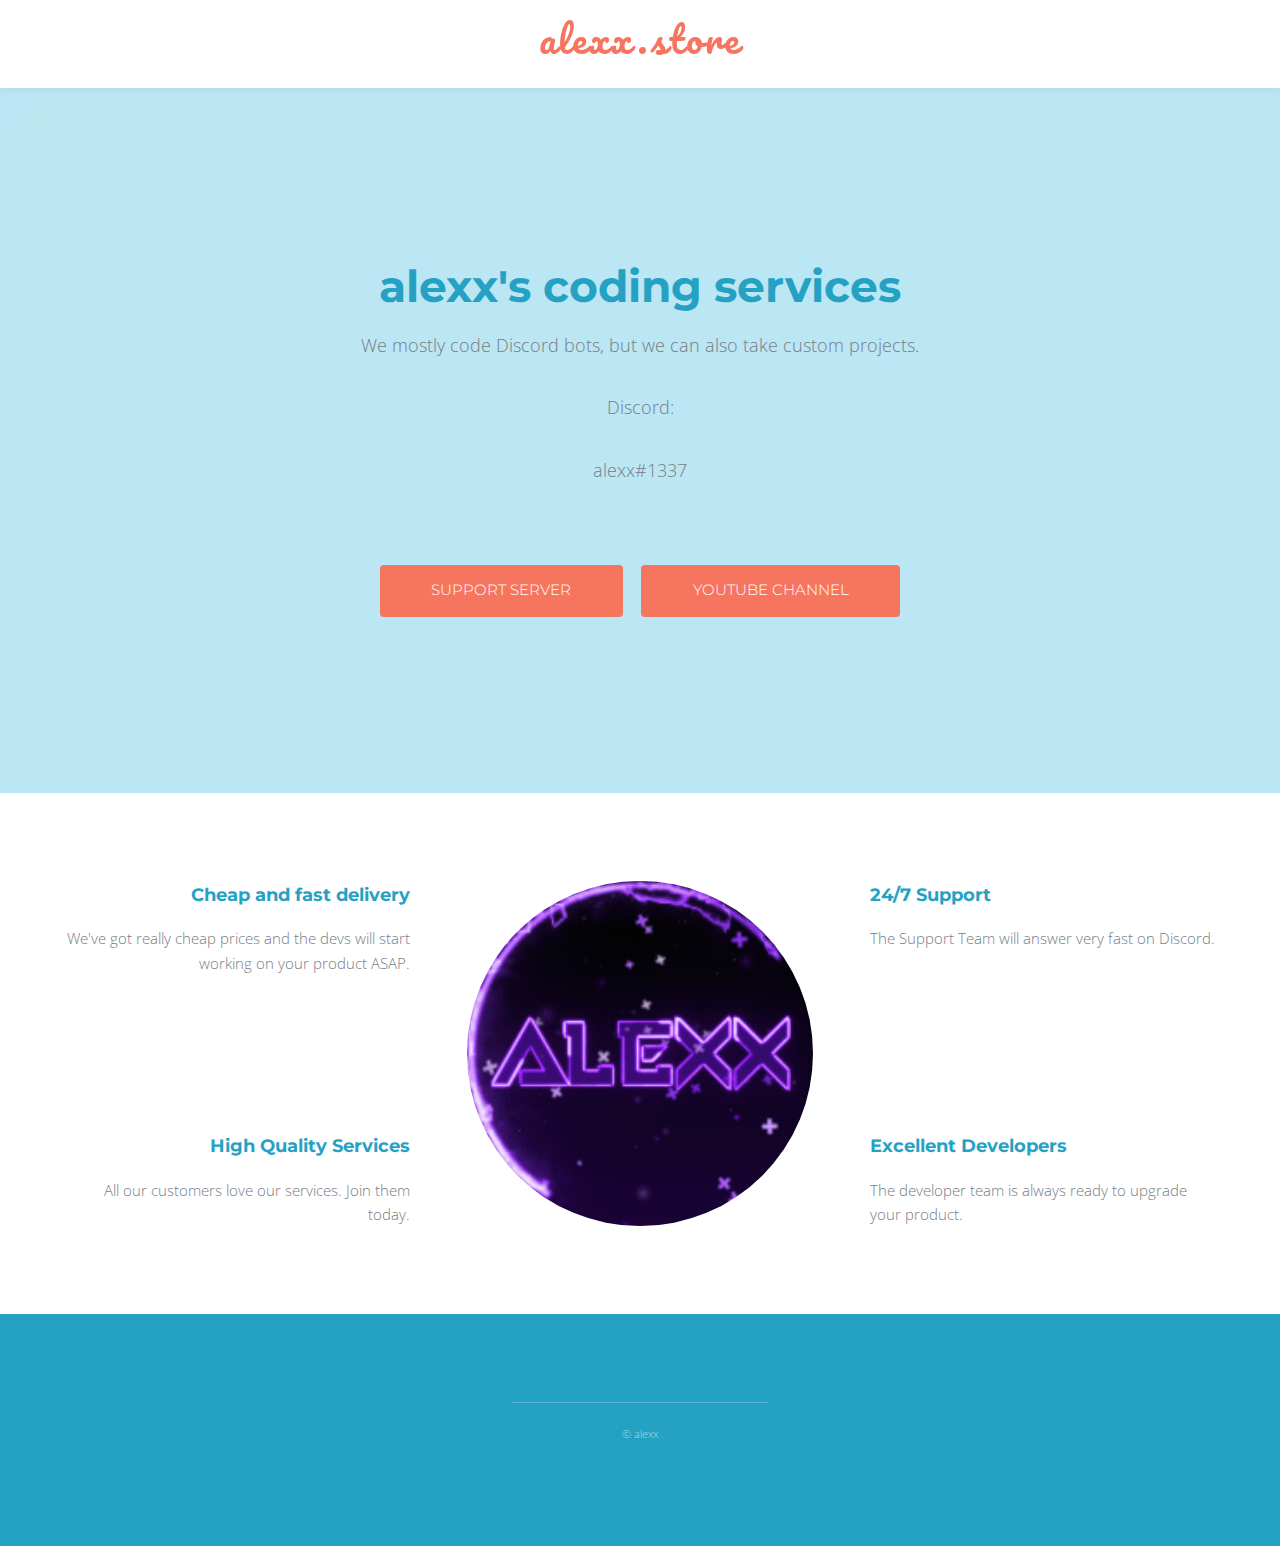
==== index.html @ 618e1fb7 "Add files via upload" ====
<!DOCTYPE HTML>
<html>

<head>
    <title>alexx's coding services</title>
    <meta charset="utf-8" />
    <meta name="viewport" content="width=device-width, initial-scale=1" />
    <link rel="stylesheet" href="assets/css/main.css" />
    <link rel="icon" href="images/logo.gif" type="image/gif" >


</head>

<body>

    <!-- Header -->
    <header id="header">
        <nav class="left">
            <a href="#menu"><span>Menu</span></a>
        </nav>
        <a href="index.html" class="logo">alexx.store</a>
        <nav class="right">
        </nav>
    </header>

    <!-- Menu -->
    <nav id="menu">
        <ul class="links">
            <li><a href="index.html">Home</a></li>
            <li><a href="store.html">Store</a></li>
            <li><a href="https://discord.gg/xJqMdXxhK6" target = "_blank">Support Server</a></li>
            <li><a href="https://www.youtube.com/channel/UCMJluyTUPGw2gms-jYr-srA" target = "_blank">Youtube Channel</a></li>
        </ul>
        <!-- <ul class="actions vertical">
            <li><a href="#" class="button fit">Add to Discord</a></li>
        </ul> -->
    </nav>

    <!-- Banner -->
    <section id="banner">
        <div class="content">
            <h1>alexx's coding services</h1>
            <p>We mostly code Discord bots, but we can also take custom projects.</p>
            <p>Discord:</p>
            <p>alexx#1337</p>
            <br>
                <br>
                <ul class="actions">
                    <li><a href="https://discord.gg/xJqMdXxhK6" target = "_blank" class="button scrolly">Support Server</a></li>
                    <li><a href="https://www.youtube.com/channel/UCMJluyTUPGw2gms-jYr-srA" target = "_blank" class="button scrolly">Youtube Channel</a></li>
                </ul>
        </div>
    </section>

    <!-- One -->
    <section id="one" class="wrapper">
        <div class="inner flex flex-3">
            <div class="flex-item left">
                <div>
                    <h3>Cheap and fast delivery</h3>
                    <p>We've got really cheap prices and the devs will start working on your product ASAP.</p>
                </div>
                <div>
                    <h3>High Quality Services</h3>
                    <p>All our customers love our services. Join them today.</p>
                </div>
            </div>
            <div class="flex-item image fit round">
                <img src="images/logo.gif" alt="Alexx Logo" />
            </div>
            <div class="flex-item right">
                <div>
                    <h3>24/7 Support</h3>
                    <p>The Support Team will answer very fast on Discord.</p>
                </div>
                <div>
                    <h3>Excellent Developers</h3>
                    <p>The developer team is always ready to upgrade your product.</p>
                </div>
            </div>
        </div>
    </section>

    <!-- Footer -->
    <footer id="footer">
        <div class="inner">
            <!-- <h2>Get In Touch</h2> -->
            <!-- <ul class="actions">
                <li><span class="icon fa-envelope"></span> <a href="/cdn-cgi/l/email-protection#a7c6cbc2dfdfe7cac8d5d3c6cbd4d7cbd2d489dfdedd"><span class="__cf_email__" data-cfemail="c9a8a5acb1b189a4a6bbbda8a5bab9a5bcbae7b1b0b3">[email&#160;protected]</span></a></li>
                <li><span class="icon fa-envelope"></span> <a href="/cdn-cgi/l/email-protection#b2ded7c4dbdbf2dfddc0c6d3dec1c2dec7c19ccacbc8"><span class="__cf_email__" data-cfemail="761a13001f1f361b190402171a05061a0305580e0f0c">[email&#160;protected]</span></a></li>
                <li><span class="icon fa-envelope"></span> <a href="/cdn-cgi/l/email-protection#a3d3c2d3d3dae3ceccd1d7c2cfd0d3cfd6d08ddbdad9"><span class="__cf_email__" data-cfemail="36465746464f765b594442575a45465a4345184e4f4c">[email&#160;protected]</span></a></li>
            </ul> -->
        </div>
        <div class="copyright">
            &copy; alexx
        </div>
    </footer>

    <!-- Scripts -->
    <script data-cfasync="false" src="/cdn-cgi/scripts/5c5dd728/cloudflare-static/email-decode.min.js"></script>
    <script src="assets/js/jquery.min.js"></script>
    <script src="assets/js/jquery.scrolly.min.js"></script>
    <script src="assets/js/skel.min.js"></script>
    <script src="assets/js/util.js"></script>
    <script src="assets/js/main.js"></script>

</body>

</html>
---- assets/css/main.css ----
@charset "UTF-8";
@import url(font-awesome.min.css);
@import "https://fonts.googleapis.com/css?family=Montserrat:700|Open+Sans:300,400|Pacifico";
html,
body,
div,
span,
applet,
object,
iframe,
h1,
h2,
h3,
h4,
h5,
h6,
p,
blockquote,
pre,
a,
abbr,
acronym,
address,
big,
cite,
code,
del,
dfn,
em,
img,
ins,
kbd,
q,
s,
samp,
small,
strike,
strong,
sub,
sup,
tt,
var,
b,
u,
i,
center,
dl,
dt,
dd,
ol,
ul,
li,
fieldset,
form,
label,
legend,
table,
caption,
tbody,
tfoot,
thead,
tr,
th,
td,
article,
aside,
canvas,
details,
embed,
figure,
figcaption,
footer,
header,
hgroup,
menu,
nav,
output,
ruby,
section,
summary,
time,
mark,
audio,
video {
    margin: 0;
    padding: 0;
    border: 0;
    font-size: 100%;
    font: inherit;
    vertical-align: baseline;
}

article,
aside,
details,
figcaption,
figure,
footer,
header,
hgroup,
menu,
nav,
section {
    display: block;
}

body {
    line-height: 1;
}

ol,
ul {
    list-style: none;
}

blockquote,
q {
    quotes: none;
}

blockquote:before,
blockquote:after,
q:before,
q:after {
    content: '';
    content: none;
}

table {
    border-collapse: collapse;
    border-spacing: 0;
}

body {
    -webkit-text-size-adjust: none;
}

/* Box Model */

*,
*:before,
*:after {
    -moz-box-sizing: border-box;
    -webkit-box-sizing: border-box;
    box-sizing: border-box;
}

/* Containers */

.container {
    margin-left: auto;
    margin-right: auto;
}

.container.\31 25\25 {
    width: 100%;
    max-width: 100em;
    min-width: 80em;
}

.container.\37 5\25 {
    width: 60em;
}

.container.\35 0\25 {
    width: 40em;
}

.container.\32 5\25 {
    width: 20em;
}

.container {
    width: 80em;
}

@media screen and (max-width: 1680px) {
    .container.\31 25\25 {
        width: 100%;
        max-width: 100em;
        min-width: 80em;
    }
    .container.\37 5\25 {
        width: 60em;
    }
    .container.\35 0\25 {
        width: 40em;
    }
    .container.\32 5\25 {
        width: 20em;
    }
    .container {
        width: 80em;
    }
}

@media screen and (max-width: 1280px) {
    .container.\31 25\25 {
        width: 100%;
        max-width: 81.25em;
        min-width: 65em;
    }
    .container.\37 5\25 {
        width: 48.75em;
    }
    .container.\35 0\25 {
        width: 32.5em;
    }
    .container.\32 5\25 {
        width: 16.25em;
    }
    .container {
        width: 65em;
    }
}

@media screen and (max-width: 980px) {
    .container.\31 25\25 {
        width: 100%;
        max-width: 112.5%;
        min-width: 90%;
    }
    .container.\37 5\25 {
        width: 67.5%;
    }
    .container.\35 0\25 {
        width: 45%;
    }
    .container.\32 5\25 {
        width: 22.5%;
    }
    .container {
        width: 90%;
    }
}

@media screen and (max-width: 736px) {
    .container.\31 25\25 {
        width: 100%;
        max-width: 112.5%;
        min-width: 90%;
    }
    .container.\37 5\25 {
        width: 67.5%;
    }
    .container.\35 0\25 {
        width: 45%;
    }
    .container.\32 5\25 {
        width: 22.5%;
    }
    .container {
        width: 90% !important;
    }
}

@media screen and (max-width: 480px) {
    .container.\31 25\25 {
        width: 100%;
        max-width: 112.5%;
        min-width: 90%;
    }
    .container.\37 5\25 {
        width: 67.5%;
    }
    .container.\35 0\25 {
        width: 45%;
    }
    .container.\32 5\25 {
        width: 22.5%;
    }
    .container {
        width: 90% !important;
    }
}

/* Grid */

.row {
    border-bottom: solid 1px transparent;
    -moz-box-sizing: border-box;
    -webkit-box-sizing: border-box;
    box-sizing: border-box;
}

.row>* {
    float: left;
    -moz-box-sizing: border-box;
    -webkit-box-sizing: border-box;
    box-sizing: border-box;
}

.row:after,
.row:before {
    content: '';
    display: block;
    clear: both;
    height: 0;
}

.row.uniform>*> :first-child {
    margin-top: 0;
}

.row.uniform>*> :last-child {
    margin-bottom: 0;
}

.row.\30 \25>* {
    padding: 0 0 0 0em;
}

.row.\30 \25 {
    margin: 0 0 -1px 0em;
}

.row.uniform.\30 \25>* {
    padding: 0em 0 0 0em;
}

.row.uniform.\30 \25 {
    margin: 0em 0 -1px 0em;
}

.row>* {
    padding: 0 0 0 2em;
}

.row {
    margin: 0 0 -1px -2em;
}

.row.uniform>* {
    padding: 2em 0 0 2em;
}

.row.uniform {
    margin: -2em 0 -1px -2em;
}

.row.\32 00\25>* {
    padding: 0 0 0 4em;
}

.row.\32 00\25 {
    margin: 0 0 -1px -4em;
}

.row.uniform.\32 00\25>* {
    padding: 4em 0 0 4em;
}

.row.uniform.\32 00\25 {
    margin: -4em 0 -1px -4em;
}

.row.\31 50\25>* {
    padding: 0 0 0 3em;
}

.row.\31 50\25 {
    margin: 0 0 -1px -3em;
}

.row.uniform.\31 50\25>* {
    padding: 3em 0 0 3em;
}

.row.uniform.\31 50\25 {
    margin: -3em 0 -1px -3em;
}

.row.\35 0\25>* {
    padding: 0 0 0 1em;
}

.row.\35 0\25 {
    margin: 0 0 -1px -1em;
}

.row.uniform.\35 0\25>* {
    padding: 1em 0 0 1em;
}

.row.uniform.\35 0\25 {
    margin: -1em 0 -1px -1em;
}

.row.\32 5\25>* {
    padding: 0 0 0 0.5em;
}

.row.\32 5\25 {
    margin: 0 0 -1px -0.5em;
}

.row.uniform.\32 5\25>* {
    padding: 0.5em 0 0 0.5em;
}

.row.uniform.\32 5\25 {
    margin: -0.5em 0 -1px -0.5em;
}

.\31 2u,
.\31 2u\24 {
    width: 100%;
    clear: none;
    margin-left: 0;
}

.\31 1u,
.\31 1u\24 {
    width: 91.6666666667%;
    clear: none;
    margin-left: 0;
}

.\31 0u,
.\31 0u\24 {
    width: 83.3333333333%;
    clear: none;
    margin-left: 0;
}

.\39 u,
.\39 u\24 {
    width: 75%;
    clear: none;
    margin-left: 0;
}

.\38 u,
.\38 u\24 {
    width: 66.6666666667%;
    clear: none;
    margin-left: 0;
}

.\37 u,
.\37 u\24 {
    width: 58.3333333333%;
    clear: none;
    margin-left: 0;
}

.\36 u,
.\36 u\24 {
    width: 50%;
    clear: none;
    margin-left: 0;
}

.\35 u,
.\35 u\24 {
    width: 41.6666666667%;
    clear: none;
    margin-left: 0;
}

.\34 u,
.\34 u\24 {
    width: 33.3333333333%;
    clear: none;
    margin-left: 0;
}

.\33 u,
.\33 u\24 {
    width: 25%;
    clear: none;
    margin-left: 0;
}

.\32 u,
.\32 u\24 {
    width: 16.6666666667%;
    clear: none;
    margin-left: 0;
}

.\31 u,
.\31 u\24 {
    width: 8.3333333333%;
    clear: none;
    margin-left: 0;
}

.\31 2u\24+*,
.\31 1u\24+*,
.\31 0u\24+*,
.\39 u\24+*,
.\38 u\24+*,
.\37 u\24+*,
.\36 u\24+*,
.\35 u\24+*,
.\34 u\24+*,
.\33 u\24+*,
.\32 u\24+*,
.\31 u\24+* {
    clear: left;
}

.\-11u {
    margin-left: 91.66667%;
}

.\-10u {
    margin-left: 83.33333%;
}

.\-9u {
    margin-left: 75%;
}

.\-8u {
    margin-left: 66.66667%;
}

.\-7u {
    margin-left: 58.33333%;
}

.\-6u {
    margin-left: 50%;
}

.\-5u {
    margin-left: 41.66667%;
}

.\-4u {
    margin-left: 33.33333%;
}

.\-3u {
    margin-left: 25%;
}

.\-2u {
    margin-left: 16.66667%;
}

.\-1u {
    margin-left: 8.33333%;
}

@media screen and (max-width: 1680px) {
    .row>* {
        padding: 0 0 0 2em;
    }
    .row {
        margin: 0 0 -1px -2em;
    }
    .row.uniform>* {
        padding: 2em 0 0 2em;
    }
    .row.uniform {
        margin: -2em 0 -1px -2em;
    }
    .row.\32 00\25>* {
        padding: 0 0 0 4em;
    }
    .row.\32 00\25 {
        margin: 0 0 -1px -4em;
    }
    .row.uniform.\32 00\25>* {
        padding: 4em 0 0 4em;
    }
    .row.uniform.\32 00\25 {
        margin: -4em 0 -1px -4em;
    }
    .row.\31 50\25>* {
        padding: 0 0 0 3em;
    }
    .row.\31 50\25 {
        margin: 0 0 -1px -3em;
    }
    .row.uniform.\31 50\25>* {
        padding: 3em 0 0 3em;
    }
    .row.uniform.\31 50\25 {
        margin: -3em 0 -1px -3em;
    }
    .row.\35 0\25>* {
        padding: 0 0 0 1em;
    }
    .row.\35 0\25 {
        margin: 0 0 -1px -1em;
    }
    .row.uniform.\35 0\25>* {
        padding: 1em 0 0 1em;
    }
    .row.uniform.\35 0\25 {
        margin: -1em 0 -1px -1em;
    }
    .row.\32 5\25>* {
        padding: 0 0 0 0.5em;
    }
    .row.\32 5\25 {
        margin: 0 0 -1px -0.5em;
    }
    .row.uniform.\32 5\25>* {
        padding: 0.5em 0 0 0.5em;
    }
    .row.uniform.\32 5\25 {
        margin: -0.5em 0 -1px -0.5em;
    }
    .\31 2u\28xlarge\29,
    .\31 2u\24\28xlarge\29 {
        width: 100%;
        clear: none;
        margin-left: 0;
    }
    .\31 1u\28xlarge\29,
    .\31 1u\24\28xlarge\29 {
        width: 91.6666666667%;
        clear: none;
        margin-left: 0;
    }
    .\31 0u\28xlarge\29,
    .\31 0u\24\28xlarge\29 {
        width: 83.3333333333%;
        clear: none;
        margin-left: 0;
    }
    .\39 u\28xlarge\29,
    .\39 u\24\28xlarge\29 {
        width: 75%;
        clear: none;
        margin-left: 0;
    }
    .\38 u\28xlarge\29,
    .\38 u\24\28xlarge\29 {
        width: 66.6666666667%;
        clear: none;
        margin-left: 0;
    }
    .\37 u\28xlarge\29,
    .\37 u\24\28xlarge\29 {
        width: 58.3333333333%;
        clear: none;
        margin-left: 0;
    }
    .\36 u\28xlarge\29,
    .\36 u\24\28xlarge\29 {
        width: 50%;
        clear: none;
        margin-left: 0;
    }
    .\35 u\28xlarge\29,
    .\35 u\24\28xlarge\29 {
        width: 41.6666666667%;
        clear: none;
        margin-left: 0;
    }
    .\34 u\28xlarge\29,
    .\34 u\24\28xlarge\29 {
        width: 33.3333333333%;
        clear: none;
        margin-left: 0;
    }
    .\33 u\28xlarge\29,
    .\33 u\24\28xlarge\29 {
        width: 25%;
        clear: none;
        margin-left: 0;
    }
    .\32 u\28xlarge\29,
    .\32 u\24\28xlarge\29 {
        width: 16.6666666667%;
        clear: none;
        margin-left: 0;
    }
    .\31 u\28xlarge\29,
    .\31 u\24\28xlarge\29 {
        width: 8.3333333333%;
        clear: none;
        margin-left: 0;
    }
    .\31 2u\24\28xlarge\29+*,
    .\31 1u\24\28xlarge\29+*,
    .\31 0u\24\28xlarge\29+*,
    .\39 u\24\28xlarge\29+*,
    .\38 u\24\28xlarge\29+*,
    .\37 u\24\28xlarge\29+*,
    .\36 u\24\28xlarge\29+*,
    .\35 u\24\28xlarge\29+*,
    .\34 u\24\28xlarge\29+*,
    .\33 u\24\28xlarge\29+*,
    .\32 u\24\28xlarge\29+*,
    .\31 u\24\28xlarge\29+* {
        clear: left;
    }
    .\-11u\28xlarge\29 {
        margin-left: 91.66667%;
    }
    .\-10u\28xlarge\29 {
        margin-left: 83.33333%;
    }
    .\-9u\28xlarge\29 {
        margin-left: 75%;
    }
    .\-8u\28xlarge\29 {
        margin-left: 66.66667%;
    }
    .\-7u\28xlarge\29 {
        margin-left: 58.33333%;
    }
    .\-6u\28xlarge\29 {
        margin-left: 50%;
    }
    .\-5u\28xlarge\29 {
        margin-left: 41.66667%;
    }
    .\-4u\28xlarge\29 {
        margin-left: 33.33333%;
    }
    .\-3u\28xlarge\29 {
        margin-left: 25%;
    }
    .\-2u\28xlarge\29 {
        margin-left: 16.66667%;
    }
    .\-1u\28xlarge\29 {
        margin-left: 8.33333%;
    }
}

@media screen and (max-width: 1280px) {
    .row>* {
        padding: 0 0 0 1.5em;
    }
    .row {
        margin: 0 0 -1px -1.5em;
    }
    .row.uniform>* {
        padding: 1.5em 0 0 1.5em;
    }
    .row.uniform {
        margin: -1.5em 0 -1px -1.5em;
    }
    .row.\32 00\25>* {
        padding: 0 0 0 3em;
    }
    .row.\32 00\25 {
        margin: 0 0 -1px -3em;
    }
    .row.uniform.\32 00\25>* {
        padding: 3em 0 0 3em;
    }
    .row.uniform.\32 00\25 {
        margin: -3em 0 -1px -3em;
    }
    .row.\31 50\25>* {
        padding: 0 0 0 2.25em;
    }
    .row.\31 50\25 {
        margin: 0 0 -1px -2.25em;
    }
    .row.uniform.\31 50\25>* {
        padding: 2.25em 0 0 2.25em;
    }
    .row.uniform.\31 50\25 {
        margin: -2.25em 0 -1px -2.25em;
    }
    .row.\35 0\25>* {
        padding: 0 0 0 0.75em;
    }
    .row.\35 0\25 {
        margin: 0 0 -1px -0.75em;
    }
    .row.uniform.\35 0\25>* {
        padding: 0.75em 0 0 0.75em;
    }
    .row.uniform.\35 0\25 {
        margin: -0.75em 0 -1px -0.75em;
    }
    .row.\32 5\25>* {
        padding: 0 0 0 0.375em;
    }
    .row.\32 5\25 {
        margin: 0 0 -1px -0.375em;
    }
    .row.uniform.\32 5\25>* {
        padding: 0.375em 0 0 0.375em;
    }
    .row.uniform.\32 5\25 {
        margin: -0.375em 0 -1px -0.375em;
    }
    .\31 2u\28large\29,
    .\31 2u\24\28large\29 {
        width: 100%;
        clear: none;
        margin-left: 0;
    }
    .\31 1u\28large\29,
    .\31 1u\24\28large\29 {
        width: 91.6666666667%;
        clear: none;
        margin-left: 0;
    }
    .\31 0u\28large\29,
    .\31 0u\24\28large\29 {
        width: 83.3333333333%;
        clear: none;
        margin-left: 0;
    }
    .\39 u\28large\29,
    .\39 u\24\28large\29 {
        width: 75%;
        clear: none;
        margin-left: 0;
    }
    .\38 u\28large\29,
    .\38 u\24\28large\29 {
        width: 66.6666666667%;
        clear: none;
        margin-left: 0;
    }
    .\37 u\28large\29,
    .\37 u\24\28large\29 {
        width: 58.3333333333%;
        clear: none;
        margin-left: 0;
    }
    .\36 u\28large\29,
    .\36 u\24\28large\29 {
        width: 50%;
        clear: none;
        margin-left: 0;
    }
    .\35 u\28large\29,
    .\35 u\24\28large\29 {
        width: 41.6666666667%;
        clear: none;
        margin-left: 0;
    }
    .\34 u\28large\29,
    .\34 u\24\28large\29 {
        width: 33.3333333333%;
        clear: none;
        margin-left: 0;
    }
    .\33 u\28large\29,
    .\33 u\24\28large\29 {
        width: 25%;
        clear: none;
        margin-left: 0;
    }
    .\32 u\28large\29,
    .\32 u\24\28large\29 {
        width: 16.6666666667%;
        clear: none;
        margin-left: 0;
    }
    .\31 u\28large\29,
    .\31 u\24\28large\29 {
        width: 8.3333333333%;
        clear: none;
        margin-left: 0;
    }
    .\31 2u\24\28large\29+*,
    .\31 1u\24\28large\29+*,
    .\31 0u\24\28large\29+*,
    .\39 u\24\28large\29+*,
    .\38 u\24\28large\29+*,
    .\37 u\24\28large\29+*,
    .\36 u\24\28large\29+*,
    .\35 u\24\28large\29+*,
    .\34 u\24\28large\29+*,
    .\33 u\24\28large\29+*,
    .\32 u\24\28large\29+*,
    .\31 u\24\28large\29+* {
        clear: left;
    }
    .\-11u\28large\29 {
        margin-left: 91.66667%;
    }
    .\-10u\28large\29 {
        margin-left: 83.33333%;
    }
    .\-9u\28large\29 {
        margin-left: 75%;
    }
    .\-8u\28large\29 {
        margin-left: 66.66667%;
    }
    .\-7u\28large\29 {
        margin-left: 58.33333%;
    }
    .\-6u\28large\29 {
        margin-left: 50%;
    }
    .\-5u\28large\29 {
        margin-left: 41.66667%;
    }
    .\-4u\28large\29 {
        margin-left: 33.33333%;
    }
    .\-3u\28large\29 {
        margin-left: 25%;
    }
    .\-2u\28large\29 {
        margin-left: 16.66667%;
    }
    .\-1u\28large\29 {
        margin-left: 8.33333%;
    }
}

@media screen and (max-width: 980px) {
    .row>* {
        padding: 0 0 0 1.5em;
    }
    .row {
        margin: 0 0 -1px -1.5em;
    }
    .row.uniform>* {
        padding: 1.5em 0 0 1.5em;
    }
    .row.uniform {
        margin: -1.5em 0 -1px -1.5em;
    }
    .row.\32 00\25>* {
        padding: 0 0 0 3em;
    }
    .row.\32 00\25 {
        margin: 0 0 -1px -3em;
    }
    .row.uniform.\32 00\25>* {
        padding: 3em 0 0 3em;
    }
    .row.uniform.\32 00\25 {
        margin: -3em 0 -1px -3em;
    }
    .row.\31 50\25>* {
        padding: 0 0 0 2.25em;
    }
    .row.\31 50\25 {
        margin: 0 0 -1px -2.25em;
    }
    .row.uniform.\31 50\25>* {
        padding: 2.25em 0 0 2.25em;
    }
    .row.uniform.\31 50\25 {
        margin: -2.25em 0 -1px -2.25em;
    }
    .row.\35 0\25>* {
        padding: 0 0 0 0.75em;
    }
    .row.\35 0\25 {
        margin: 0 0 -1px -0.75em;
    }
    .row.uniform.\35 0\25>* {
        padding: 0.75em 0 0 0.75em;
    }
    .row.uniform.\35 0\25 {
        margin: -0.75em 0 -1px -0.75em;
    }
    .row.\32 5\25>* {
        padding: 0 0 0 0.375em;
    }
    .row.\32 5\25 {
        margin: 0 0 -1px -0.375em;
    }
    .row.uniform.\32 5\25>* {
        padding: 0.375em 0 0 0.375em;
    }
    .row.uniform.\32 5\25 {
        margin: -0.375em 0 -1px -0.375em;
    }
    .\31 2u\28medium\29,
    .\31 2u\24\28medium\29 {
        width: 100%;
        clear: none;
        margin-left: 0;
    }
    .\31 1u\28medium\29,
    .\31 1u\24\28medium\29 {
        width: 91.6666666667%;
        clear: none;
        margin-left: 0;
    }
    .\31 0u\28medium\29,
    .\31 0u\24\28medium\29 {
        width: 83.3333333333%;
        clear: none;
        margin-left: 0;
    }
    .\39 u\28medium\29,
    .\39 u\24\28medium\29 {
        width: 75%;
        clear: none;
        margin-left: 0;
    }
    .\38 u\28medium\29,
    .\38 u\24\28medium\29 {
        width: 66.6666666667%;
        clear: none;
        margin-left: 0;
    }
    .\37 u\28medium\29,
    .\37 u\24\28medium\29 {
        width: 58.3333333333%;
        clear: none;
        margin-left: 0;
    }
    .\36 u\28medium\29,
    .\36 u\24\28medium\29 {
        width: 50%;
        clear: none;
        margin-left: 0;
    }
    .\35 u\28medium\29,
    .\35 u\24\28medium\29 {
        width: 41.6666666667%;
        clear: none;
        margin-left: 0;
    }
    .\34 u\28medium\29,
    .\34 u\24\28medium\29 {
        width: 33.3333333333%;
        clear: none;
        margin-left: 0;
    }
    .\33 u\28medium\29,
    .\33 u\24\28medium\29 {
        width: 25%;
        clear: none;
        margin-left: 0;
    }
    .\32 u\28medium\29,
    .\32 u\24\28medium\29 {
        width: 16.6666666667%;
        clear: none;
        margin-left: 0;
    }
    .\31 u\28medium\29,
    .\31 u\24\28medium\29 {
        width: 8.3333333333%;
        clear: none;
        margin-left: 0;
    }
    .\31 2u\24\28medium\29+*,
    .\31 1u\24\28medium\29+*,
    .\31 0u\24\28medium\29+*,
    .\39 u\24\28medium\29+*,
    .\38 u\24\28medium\29+*,
    .\37 u\24\28medium\29+*,
    .\36 u\24\28medium\29+*,
    .\35 u\24\28medium\29+*,
    .\34 u\24\28medium\29+*,
    .\33 u\24\28medium\29+*,
    .\32 u\24\28medium\29+*,
    .\31 u\24\28medium\29+* {
        clear: left;
    }
    .\-11u\28medium\29 {
        margin-left: 91.66667%;
    }
    .\-10u\28medium\29 {
        margin-left: 83.33333%;
    }
    .\-9u\28medium\29 {
        margin-left: 75%;
    }
    .\-8u\28medium\29 {
        margin-left: 66.66667%;
    }
    .\-7u\28medium\29 {
        margin-left: 58.33333%;
    }
    .\-6u\28medium\29 {
        margin-left: 50%;
    }
    .\-5u\28medium\29 {
        margin-left: 41.66667%;
    }
    .\-4u\28medium\29 {
        margin-left: 33.33333%;
    }
    .\-3u\28medium\29 {
        margin-left: 25%;
    }
    .\-2u\28medium\29 {
        margin-left: 16.66667%;
    }
    .\-1u\28medium\29 {
        margin-left: 8.33333%;
    }
}

@media screen and (max-width: 736px) {
    .row>* {
        padding: 0 0 0 1.25em;
    }
    .row {
        margin: 0 0 -1px -1.25em;
    }
    .row.uniform>* {
        padding: 1.25em 0 0 1.25em;
    }
    .row.uniform {
        margin: -1.25em 0 -1px -1.25em;
    }
    .row.\32 00\25>* {
        padding: 0 0 0 2.5em;
    }
    .row.\32 00\25 {
        margin: 0 0 -1px -2.5em;
    }
    .row.uniform.\32 00\25>* {
        padding: 2.5em 0 0 2.5em;
    }
    .row.uniform.\32 00\25 {
        margin: -2.5em 0 -1px -2.5em;
    }
    .row.\31 50\25>* {
        padding: 0 0 0 1.875em;
    }
    .row.\31 50\25 {
        margin: 0 0 -1px -1.875em;
    }
    .row.uniform.\31 50\25>* {
        padding: 1.875em 0 0 1.875em;
    }
    .row.uniform.\31 50\25 {
        margin: -1.875em 0 -1px -1.875em;
    }
    .row.\35 0\25>* {
        padding: 0 0 0 0.625em;
    }
    .row.\35 0\25 {
        margin: 0 0 -1px -0.625em;
    }
    .row.uniform.\35 0\25>* {
        padding: 0.625em 0 0 0.625em;
    }
    .row.uniform.\35 0\25 {
        margin: -0.625em 0 -1px -0.625em;
    }
    .row.\32 5\25>* {
        padding: 0 0 0 0.3125em;
    }
    .row.\32 5\25 {
        margin: 0 0 -1px -0.3125em;
    }
    .row.uniform.\32 5\25>* {
        padding: 0.3125em 0 0 0.3125em;
    }
    .row.uniform.\32 5\25 {
        margin: -0.3125em 0 -1px -0.3125em;
    }
    .\31 2u\28small\29,
    .\31 2u\24\28small\29 {
        width: 100%;
        clear: none;
        margin-left: 0;
    }
    .\31 1u\28small\29,
    .\31 1u\24\28small\29 {
        width: 91.6666666667%;
        clear: none;
        margin-left: 0;
    }
    .\31 0u\28small\29,
    .\31 0u\24\28small\29 {
        width: 83.3333333333%;
        clear: none;
        margin-left: 0;
    }
    .\39 u\28small\29,
    .\39 u\24\28small\29 {
        width: 75%;
        clear: none;
        margin-left: 0;
    }
    .\38 u\28small\29,
    .\38 u\24\28small\29 {
        width: 66.6666666667%;
        clear: none;
        margin-left: 0;
    }
    .\37 u\28small\29,
    .\37 u\24\28small\29 {
        width: 58.3333333333%;
        clear: none;
        margin-left: 0;
    }
    .\36 u\28small\29,
    .\36 u\24\28small\29 {
        width: 50%;
        clear: none;
        margin-left: 0;
    }
    .\35 u\28small\29,
    .\35 u\24\28small\29 {
        width: 41.6666666667%;
        clear: none;
        margin-left: 0;
    }
    .\34 u\28small\29,
    .\34 u\24\28small\29 {
        width: 33.3333333333%;
        clear: none;
        margin-left: 0;
    }
    .\33 u\28small\29,
    .\33 u\24\28small\29 {
        width: 25%;
        clear: none;
        margin-left: 0;
    }
    .\32 u\28small\29,
    .\32 u\24\28small\29 {
        width: 16.6666666667%;
        clear: none;
        margin-left: 0;
    }
    .\31 u\28small\29,
    .\31 u\24\28small\29 {
        width: 8.3333333333%;
        clear: none;
        margin-left: 0;
    }
    .\31 2u\24\28small\29+*,
    .\31 1u\24\28small\29+*,
    .\31 0u\24\28small\29+*,
    .\39 u\24\28small\29+*,
    .\38 u\24\28small\29+*,
    .\37 u\24\28small\29+*,
    .\36 u\24\28small\29+*,
    .\35 u\24\28small\29+*,
    .\34 u\24\28small\29+*,
    .\33 u\24\28small\29+*,
    .\32 u\24\28small\29+*,
    .\31 u\24\28small\29+* {
        clear: left;
    }
    .\-11u\28small\29 {
        margin-left: 91.66667%;
    }
    .\-10u\28small\29 {
        margin-left: 83.33333%;
    }
    .\-9u\28small\29 {
        margin-left: 75%;
    }
    .\-8u\28small\29 {
        margin-left: 66.66667%;
    }
    .\-7u\28small\29 {
        margin-left: 58.33333%;
    }
    .\-6u\28small\29 {
        margin-left: 50%;
    }
    .\-5u\28small\29 {
        margin-left: 41.66667%;
    }
    .\-4u\28small\29 {
        margin-left: 33.33333%;
    }
    .\-3u\28small\29 {
        margin-left: 25%;
    }
    .\-2u\28small\29 {
        margin-left: 16.66667%;
    }
    .\-1u\28small\29 {
        margin-left: 8.33333%;
    }
}

@media screen and (max-width: 480px) {
    .row>* {
        padding: 0 0 0 1.25em;
    }
    .row {
        margin: 0 0 -1px -1.25em;
    }
    .row.uniform>* {
        padding: 1.25em 0 0 1.25em;
    }
    .row.uniform {
        margin: -1.25em 0 -1px -1.25em;
    }
    .row.\32 00\25>* {
        padding: 0 0 0 2.5em;
    }
    .row.\32 00\25 {
        margin: 0 0 -1px -2.5em;
    }
    .row.uniform.\32 00\25>* {
        padding: 2.5em 0 0 2.5em;
    }
    .row.uniform.\32 00\25 {
        margin: -2.5em 0 -1px -2.5em;
    }
    .row.\31 50\25>* {
        padding: 0 0 0 1.875em;
    }
    .row.\31 50\25 {
        margin: 0 0 -1px -1.875em;
    }
    .row.uniform.\31 50\25>* {
        padding: 1.875em 0 0 1.875em;
    }
    .row.uniform.\31 50\25 {
        margin: -1.875em 0 -1px -1.875em;
    }
    .row.\35 0\25>* {
        padding: 0 0 0 0.625em;
    }
    .row.\35 0\25 {
        margin: 0 0 -1px -0.625em;
    }
    .row.uniform.\35 0\25>* {
        padding: 0.625em 0 0 0.625em;
    }
    .row.uniform.\35 0\25 {
        margin: -0.625em 0 -1px -0.625em;
    }
    .row.\32 5\25>* {
        padding: 0 0 0 0.3125em;
    }
    .row.\32 5\25 {
        margin: 0 0 -1px -0.3125em;
    }
    .row.uniform.\32 5\25>* {
        padding: 0.3125em 0 0 0.3125em;
    }
    .row.uniform.\32 5\25 {
        margin: -0.3125em 0 -1px -0.3125em;
    }
    .\31 2u\28xsmall\29,
    .\31 2u\24\28xsmall\29 {
        width: 100%;
        clear: none;
        margin-left: 0;
    }
    .\31 1u\28xsmall\29,
    .\31 1u\24\28xsmall\29 {
        width: 91.6666666667%;
        clear: none;
        margin-left: 0;
    }
    .\31 0u\28xsmall\29,
    .\31 0u\24\28xsmall\29 {
        width: 83.3333333333%;
        clear: none;
        margin-left: 0;
    }
    .\39 u\28xsmall\29,
    .\39 u\24\28xsmall\29 {
        width: 75%;
        clear: none;
        margin-left: 0;
    }
    .\38 u\28xsmall\29,
    .\38 u\24\28xsmall\29 {
        width: 66.6666666667%;
        clear: none;
        margin-left: 0;
    }
    .\37 u\28xsmall\29,
    .\37 u\24\28xsmall\29 {
        width: 58.3333333333%;
        clear: none;
        margin-left: 0;
    }
    .\36 u\28xsmall\29,
    .\36 u\24\28xsmall\29 {
        width: 50%;
        clear: none;
        margin-left: 0;
    }
    .\35 u\28xsmall\29,
    .\35 u\24\28xsmall\29 {
        width: 41.6666666667%;
        clear: none;
        margin-left: 0;
    }
    .\34 u\28xsmall\29,
    .\34 u\24\28xsmall\29 {
        width: 33.3333333333%;
        clear: none;
        margin-left: 0;
    }
    .\33 u\28xsmall\29,
    .\33 u\24\28xsmall\29 {
        width: 25%;
        clear: none;
        margin-left: 0;
    }
    .\32 u\28xsmall\29,
    .\32 u\24\28xsmall\29 {
        width: 16.6666666667%;
        clear: none;
        margin-left: 0;
    }
    .\31 u\28xsmall\29,
    .\31 u\24\28xsmall\29 {
        width: 8.3333333333%;
        clear: none;
        margin-left: 0;
    }
    .\31 2u\24\28xsmall\29+*,
    .\31 1u\24\28xsmall\29+*,
    .\31 0u\24\28xsmall\29+*,
    .\39 u\24\28xsmall\29+*,
    .\38 u\24\28xsmall\29+*,
    .\37 u\24\28xsmall\29+*,
    .\36 u\24\28xsmall\29+*,
    .\35 u\24\28xsmall\29+*,
    .\34 u\24\28xsmall\29+*,
    .\33 u\24\28xsmall\29+*,
    .\32 u\24\28xsmall\29+*,
    .\31 u\24\28xsmall\29+* {
        clear: left;
    }
    .\-11u\28xsmall\29 {
        margin-left: 91.66667%;
    }
    .\-10u\28xsmall\29 {
        margin-left: 83.33333%;
    }
    .\-9u\28xsmall\29 {
        margin-left: 75%;
    }
    .\-8u\28xsmall\29 {
        margin-left: 66.66667%;
    }
    .\-7u\28xsmall\29 {
        margin-left: 58.33333%;
    }
    .\-6u\28xsmall\29 {
        margin-left: 50%;
    }
    .\-5u\28xsmall\29 {
        margin-left: 41.66667%;
    }
    .\-4u\28xsmall\29 {
        margin-left: 33.33333%;
    }
    .\-3u\28xsmall\29 {
        margin-left: 25%;
    }
    .\-2u\28xsmall\29 {
        margin-left: 16.66667%;
    }
    .\-1u\28xsmall\29 {
        margin-left: 8.33333%;
    }
}

/* Basic */

@-ms-viewport {
    width: device-width;
}

body {
    -ms-overflow-style: scrollbar;
}

@media screen and (max-width: 480px) {
    html,
    body {
        min-width: 320px;
    }
}

body {
    background: #fff;
}

body.is-loading *,
body.is-loading *:before,
body.is-loading *:after {
    -moz-animation: none !important;
    -webkit-animation: none !important;
    -ms-animation: none !important;
    animation: none !important;
    -moz-transition: none !important;
    -webkit-transition: none !important;
    -ms-transition: none !important;
    transition: none !important;
}

.inner {
    margin: 0 auto;
    max-width: 65em;
}

@media screen and (max-width: 1280px) {
    .inner {
        max-width: 90%;
    }
}

@media screen and (max-width: 980px) {
    .inner {
        max-width: 70%;
    }
}

@media screen and (max-width: 736px) {
    .inner {
        max-width: 85%;
    }
}

/* Type */

body,
input,
select,
textarea {
    color: #767d85;
    font-family: "Open Sans", Arial, Helvetica, sans-serif;
    font-size: 13pt;
    font-weight: 300;
    line-height: 1.65;
}

@media screen and (max-width: 1680px) {
    body,
    input,
    select,
    textarea {
        font-size: 11pt;
    }
}

@media screen and (max-width: 1280px) {
    body,
    input,
    select,
    textarea {
        font-size: 11pt;
    }
}

@media screen and (max-width: 980px) {
    body,
    input,
    select,
    textarea {
        font-size: 12pt;
    }
}

@media screen and (max-width: 736px) {
    body,
    input,
    select,
    textarea {
        font-size: 12pt;
    }
}

@media screen and (max-width: 480px) {
    body,
    input,
    select,
    textarea {
        font-size: 12pt;
    }
}

a {
    color: #25a2c3;
    text-decoration: underline;
}

a:hover {
    text-decoration: none;
}

strong,
b {
    color: #727a82;
    font-weight: 700;
}

em,
i {
    font-style: italic;
}

p {
    margin: 0 0 2em 0;
}

h1,
h2,
h3,
h4,
h5,
h6 {
    color: #727a82;
    font-weight: 700;
    font-family: "Montserrat", sans-serif;
    line-height: 1.5;
    margin: 0 0 1em 0;
}

h1 a,
h2 a,
h3 a,
h4 a,
h5 a,
h6 a {
    color: inherit;
    text-decoration: none;
}

h1 {
    font-size: 2em;
    line-height: 1.3;
}

h2 {
    font-size: 1.75em;
}

h3 {
    font-size: 1.25em;
}

h4 {
    font-size: 1em;
}

h5 {
    font-size: 0.9em;
}

h6 {
    font-size: 0.7em;
}

sub {
    font-size: 0.8em;
    position: relative;
    top: 0.5em;
}

sup {
    font-size: 0.8em;
    position: relative;
    top: -0.5em;
}

blockquote {
    font-style: italic;
    margin: 0 0 2em 0;
}

cite {
    display: block;
}

cite.author {
    font-weight: 400;
}

cite.company {
    font-size: .8em;
}

figure {
    margin: 0 0 2em 0;
}

code {
    background: rgba(144, 144, 144, 0.075);
    border-radius: 4px;
    border: solid 1px #dee1e3;
    font-family: "Courier New", monospace;
    font-size: 0.9em;
    margin: 0 0.25em;
    padding: 0.25em 0.65em;
}

pre {
    -webkit-overflow-scrolling: touch;
    font-family: "Courier New", monospace;
    font-size: 0.9em;
    margin: 0 0 2em 0;
}

pre code {
    display: block;
    line-height: 1.75;
    padding: 1em 1.5em;
    overflow-x: auto;
}

hr {
    border: 0;
    border-bottom: solid 1px #dee1e3;
    margin: 2em 0;
}

hr.major {
    margin: 3em 0;
}

.align-left {
    text-align: left;
}

.align-center {
    text-align: center;
}

.align-right {
    text-align: right;
}

/* Section/Article */

section.special,
article.special {
    text-align: center;
}

header p {
    color: #bbb;
    position: relative;
    margin: 0 0 1.5em 0;
}

header h1+p {
    font-size: 1.25em;
    margin-top: -1em;
}

header h2+p {
    font-size: 1.25em;
    margin-top: -1em;
}

header h3+p {
    font-size: 1.1em;
    margin-top: -0.8em;
}

header h4+p,
header h5+p,
header h6+p {
    font-size: 0.9em;
    margin-top: -0.6em;
}

/* Form */

form {
    margin: 0 0 2em 0;
}

label {
    color: #727a82;
    display: block;
    font-size: 0.9em;
    font-weight: 700;
    margin: 0 0 1em 0;
}

input[type="text"],
input[type="password"],
input[type="email"],
input[type="tel"],
select,
textarea {
    -moz-appearance: none;
    -webkit-appearance: none;
    -ms-appearance: none;
    appearance: none;
    background: rgba(144, 144, 144, 0.075);
    border-radius: 4px;
    border: none;
    border: solid 1px #dee1e3;
    color: inherit;
    display: block;
    outline: 0;
    padding: 0 1em;
    text-decoration: none;
    width: 100%;
}

input[type="text"]:invalid,
input[type="password"]:invalid,
input[type="email"]:invalid,
input[type="tel"]:invalid,
select:invalid,
textarea:invalid {
    box-shadow: none;
}

input[type="text"]:focus,
input[type="password"]:focus,
input[type="email"]:focus,
input[type="tel"]:focus,
select:focus,
textarea:focus {
    border-color: #25a2c3;
    box-shadow: 0 0 0 1px #25a2c3;
}

.select-wrapper {
    text-decoration: none;
    display: block;
    position: relative;
}

.select-wrapper:before {
    content: "";
    -moz-osx-font-smoothing: grayscale;
    -webkit-font-smoothing: antialiased;
    font-family: FontAwesome;
    font-style: normal;
    font-weight: normal;
    text-transform: none !important;
}

.select-wrapper:before {
    color: #dee1e3;
    display: block;
    height: 2.75em;
    line-height: 2.75em;
    pointer-events: none;
    position: absolute;
    right: 0;
    text-align: center;
    top: 0;
    width: 2.75em;
}

.select-wrapper select::-ms-expand {
    display: none;
}

input[type="text"],
input[type="password"],
input[type="email"],
select {
    height: 3.5em;
    line-height: 3.5em;
}

textarea {
    padding: 0.75em 1em;
}

input[type="checkbox"],
input[type="radio"] {
    -moz-appearance: none;
    -webkit-appearance: none;
    -ms-appearance: none;
    appearance: none;
    display: block;
    float: left;
    margin-right: -2em;
    opacity: 0;
    width: 1em;
    z-index: -1;
}

input[type="checkbox"]+label,
input[type="radio"]+label {
    text-decoration: none;
    color: #767d85;
    cursor: pointer;
    display: inline-block;
    font-size: 1em;
    font-weight: 300;
    padding-left: 2.4em;
    padding-right: 0.75em;
    position: relative;
}

input[type="checkbox"]+label:before,
input[type="radio"]+label:before {
    -moz-osx-font-smoothing: grayscale;
    -webkit-font-smoothing: antialiased;
    font-family: FontAwesome;
    font-style: normal;
    font-weight: normal;
    text-transform: none !important;
}

input[type="checkbox"]+label:before,
input[type="radio"]+label:before {
    background: rgba(144, 144, 144, 0.075);
    border-radius: 4px;
    border: solid 1px #dee1e3;
    content: '';
    display: inline-block;
    height: 1.65em;
    left: 0;
    line-height: 1.58125em;
    position: absolute;
    text-align: center;
    top: 0;
    width: 1.65em;
}

input[type="checkbox"]:checked+label:before,
input[type="radio"]:checked+label:before {
    background: #f6755e;
    border-color: #f6755e;
    color: #ffffff;
    content: '\f00c';
}

input[type="checkbox"]:focus+label:before,
input[type="radio"]:focus+label:before {
    border-color: #25a2c3;
    box-shadow: 0 0 0 1px #25a2c3;
}

input[type="checkbox"]+label:before {
    border-radius: 4px;
}

input[type="radio"]+label:before {
    border-radius: 100%;
}

::-webkit-input-placeholder {
    color: #bbb !important;
    opacity: 1.0;
}

:-moz-placeholder {
    color: #bbb !important;
    opacity: 1.0;
}

::-moz-placeholder {
    color: #bbb !important;
    opacity: 1.0;
}

:-ms-input-placeholder {
    color: #bbb !important;
    opacity: 1.0;
}

.formerize-placeholder {
    color: #bbb !important;
    opacity: 1.0;
}

/* Box */

.box {
    border-radius: 4px;
    border: solid 1px #dee1e3;
    margin-bottom: 2em;
    overflow: hidden;
}

.box> :last-child,
.box> :last-child> :last-child,
.box> :last-child> :last-child> :last-child {
    margin-bottom: 0;
}

.box .image.fit {
    margin: 0;
}

.box .content {
    padding: 1.5em;
}

.box.alt {
    border: 0;
    border-radius: 0;
    padding: 0;
}

/* Icon */

.icon {
    text-decoration: none;
    border-bottom: none;
    position: relative;
}

.icon:before {
    -moz-osx-font-smoothing: grayscale;
    -webkit-font-smoothing: antialiased;
    font-family: FontAwesome;
    font-style: normal;
    font-weight: normal;
    text-transform: none !important;
}

.icon>.label {
    display: none;
}

/* Image */

.image {
    border: 0;
    display: inline-block;
    position: relative;
}

.image img {
    display: block;
}

.image.left,
.image.right {
    max-width: 40%;
}

.image.left img,
.image.right img {
    width: 100%;
}

.image.left {
    float: left;
    padding: 0 1.5em 1em 0;
    top: 0.25em;
}

.image.right {
    float: right;
    padding: 0 0 1em 1.5em;
    top: 0.25em;
}

.image.fit {
    display: block;
    margin: 0 0 2em 0;
    width: 100%;
}

.image.fit img {
    width: 100%;
}

.image.round img {
    border-radius: 100%;
}

.image.main {
    display: block;
    margin: 0 0 3em 0;
    width: 100%;
}

.image.main img {
    width: 100%;
}

/* List */

ol {
    list-style: decimal;
    margin: 0 0 2em 0;
    padding-left: 1.25em;
}

ol li {
    padding-left: 0.25em;
}

ul {
    list-style: disc;
    margin: 0 0 2em 0;
    padding-left: 1em;
}

ul li {
    padding-left: 0.5em;
}

ul.alt {
    list-style: none;
    padding-left: 0;
}

ul.alt li {
    border-top: solid 1px #dee1e3;
    padding: 0.5em 0;
}

ul.alt li:first-child {
    border-top: 0;
    padding-top: 0;
}

ul.icons {
    cursor: default;
    list-style: none;
    padding-left: 0;
}

ul.icons li {
    display: inline-block;
    padding: 0 1em 0 0;
}

ul.icons li:last-child {
    padding-right: 0;
}

ul.icons li .icon:before {
    font-size: 2em;
}

ul.actions {
    cursor: default;
    list-style: none;
    padding-left: 0;
}

ul.actions li {
    display: inline-block;
    padding: 0 1em 0 0;
    vertical-align: middle;
}

ul.actions li:last-child {
    padding-right: 0;
}

ul.actions.small li {
    padding: 0 0.5em 0 0;
}

ul.actions.vertical li {
    display: block;
    padding: 1em 0 0 0;
}

ul.actions.vertical li:first-child {
    padding-top: 0;
}

ul.actions.vertical li>* {
    margin-bottom: 0;
}

ul.actions.vertical.small li {
    padding: 0.5em 0 0 0;
}

ul.actions.vertical.small li:first-child {
    padding-top: 0;
}

ul.actions.fit {
    display: table;
    margin-left: -1em;
    padding: 0;
    table-layout: fixed;
    width: calc(100% + 1em);
}

ul.actions.fit li {
    display: table-cell;
    padding: 0 0 0 1em;
}

ul.actions.fit li>* {
    margin-bottom: 0;
}

ul.actions.fit.small {
    margin-left: -0.5em;
    width: calc(100% + 0.5em);
}

ul.actions.fit.small li {
    padding: 0 0 0 0.5em;
}

@media screen and (max-width: 480px) {
    ul.actions {
        margin: 0 0 2em 0;
    }
    ul.actions li {
        padding: 1em 0 0 0;
        display: block;
        text-align: center;
        width: 100%;
    }
    ul.actions li:first-child {
        padding-top: 0;
    }
    ul.actions li>* {
        width: 100%;
        margin: 0 !important;
    }
    ul.actions li>*.icon:before {
        margin-left: -2em;
    }
    ul.actions.small li {
        padding: 0.5em 0 0 0;
    }
    ul.actions.small li:first-child {
        padding-top: 0;
    }
}

dl {
    margin: 0 0 2em 0;
}

dl dt {
    display: block;
    font-weight: 700;
    margin: 0 0 1em 0;
}

dl dd {
    margin-left: 2em;
}

/* Table */

.table-wrapper {
    -webkit-overflow-scrolling: touch;
    overflow-x: auto;
}

table {
    margin: 0 0 2em 0;
    width: 100%;
}

table tbody tr {
    border: solid 1px #dee1e3;
    border-left: 0;
    border-right: 0;
}

table tbody tr:nth-child(2n + 1) {
    background-color: rgba(144, 144, 144, 0.075);
}

table td {
    padding: 0.75em 0.75em;
}

table th {
    color: #727a82;
    font-size: 0.9em;
    font-weight: 700;
    padding: 0 0.75em 0.75em 0.75em;
    text-align: left;
}

table thead {
    border-bottom: solid 2px #dee1e3;
}

table tfoot {
    border-top: solid 2px #dee1e3;
}

table.alt {
    border-collapse: separate;
}

table.alt tbody tr td {
    border: solid 1px #dee1e3;
    border-left-width: 0;
    border-top-width: 0;
}

table.alt tbody tr td:first-child {
    border-left-width: 1px;
}

table.alt tbody tr:first-child td {
    border-top-width: 1px;
}

table.alt thead {
    border-bottom: 0;
}

table.alt tfoot {
    border-top: 0;
}

/* Button */

input[type="submit"],
input[type="reset"],
input[type="button"],
button,
.button {
    -moz-appearance: none;
    -webkit-appearance: none;
    -ms-appearance: none;
    appearance: none;
    -moz-transition: background-color 0.2s ease-in-out, color 0.2s ease-in-out;
    -webkit-transition: background-color 0.2s ease-in-out, color 0.2s ease-in-out;
    -ms-transition: background-color 0.2s ease-in-out, color 0.2s ease-in-out;
    transition: background-color 0.2s ease-in-out, color 0.2s ease-in-out;
    background-color: #f6755e;
    border-radius: 4px;
    border: 0;
    color: #ffffff;
    cursor: pointer;
    display: inline-block;
    font-family: "Montserrat", sans-serif;
    height: 3.5em;
    line-height: 3.5em;
    padding: 0 3.5em;
    text-align: center;
    text-decoration: none;
    white-space: nowrap;
    text-transform: uppercase;
}

input[type="submit"]:hover,
input[type="reset"]:hover,
input[type="button"]:hover,
button:hover,
.button:hover {
    background-color: #f78a76;
}

input[type="submit"]:active,
input[type="reset"]:active,
input[type="button"]:active,
button:active,
.button:active {
    background-color: #f56046;
}

input[type="submit"].icon,
input[type="reset"].icon,
input[type="button"].icon,
button.icon,
.button.icon {
    padding-left: 1.35em;
}

input[type="submit"].icon:before,
input[type="reset"].icon:before,
input[type="button"].icon:before,
button.icon:before,
.button.icon:before {
    margin-right: 0.5em;
}

input[type="submit"].fit,
input[type="reset"].fit,
input[type="button"].fit,
button.fit,
.button.fit {
    display: block;
    margin: 0 0 1em 0;
    width: 100%;
}

input[type="submit"].small,
input[type="reset"].small,
input[type="button"].small,
button.small,
.button.small {
    font-size: 0.8em;
}

input[type="submit"].big,
input[type="reset"].big,
input[type="button"].big,
button.big,
.button.big {
    font-size: 1.35em;
}

input[type="submit"].alt,
input[type="reset"].alt,
input[type="button"].alt,
button.alt,
.button.alt {
    background-color: transparent;
    box-shadow: inset 0 0 0 1px #dee1e3;
    color: #727a82 !important;
}

input[type="submit"].alt:hover,
input[type="reset"].alt:hover,
input[type="button"].alt:hover,
button.alt:hover,
.button.alt:hover {
    background-color: rgba(144, 144, 144, 0.075);
}

input[type="submit"].alt:active,
input[type="reset"].alt:active,
input[type="button"].alt:active,
button.alt:active,
.button.alt:active {
    background-color: rgba(144, 144, 144, 0.2);
}

input[type="submit"].alt.icon:before,
input[type="reset"].alt.icon:before,
input[type="button"].alt.icon:before,
button.alt.icon:before,
.button.alt.icon:before {
    color: #bbb;
}

input[type="submit"].special,
input[type="reset"].special,
input[type="button"].special,
button.special,
.button.special {
    background-color: #25a2c3;
    color: #ffffff !important;
}

input[type="submit"].special:hover,
input[type="reset"].special:hover,
input[type="button"].special:hover,
button.special:hover,
.button.special:hover {
    background-color: #2bb3d7;
}

input[type="submit"].special:active,
input[type="reset"].special:active,
input[type="button"].special:active,
button.special:active,
.button.special:active {
    background-color: #2190ae;
}

input[type="submit"].disabled,
input[type="submit"]:disabled,
input[type="reset"].disabled,
input[type="reset"]:disabled,
input[type="button"].disabled,
input[type="button"]:disabled,
button.disabled,
button:disabled,
.button.disabled,
.button:disabled {
    background-color: #767d85 !important;
    box-shadow: inset 0 -0.15em 0 0 rgba(0, 0, 0, 0.15);
    color: #fff !important;
    cursor: default;
    opacity: 0.25;
}

@media screen and (max-width: 480px) {
    input[type="submit"],
    input[type="reset"],
    input[type="button"],
    button,
    .button {
        padding: 0;
    }
}

/* Flex */

.flex {
    display: -ms-flexbox;
    -ms-flex-wrap: nowrap;
    -ms-flex-pack: justify;
    -ms-flex-align: stretch;
    display: -moz-flex;
    display: -webkit-flex;
    display: -ms-flex;
    display: flex;
    -moz-flex-wrap: nowrap;
    -webkit-flex-wrap: nowrap;
    -ms-flex-wrap: nowrap;
    flex-wrap: nowrap;
    -moz-justify-content: space-between;
    -webkit-justify-content: space-between;
    -ms-justify-content: space-between;
    justify-content: space-between;
    -moz-align-items: stretch;
    -webkit-align-items: stretch;
    -ms-align-items: stretch;
    align-items: stretch;
}

.flex.flex-3 .flex-item {
    -ms-flex: 0 1 auto;
    -ms-flex-preferred-size: 30%;
    -moz-flex-basis: 30%;
    -webkit-flex-basis: 30%;
    -ms-flex-basis: 30%;
    flex-basis: 30%;
}

.flex.flex-3 .flex-item.left {
    text-align: right;
}

@media screen and (max-width: 980px) {
    .flex {
        -ms-flex-wrap: wrap;
        -moz-flex-wrap: wrap;
        -webkit-flex-wrap: wrap;
        -ms-flex-wrap: wrap;
        flex-wrap: wrap;
    }
    .flex.flex-3 .flex-item {
        -ms-flex-preferred-size: 100%;
        -moz-flex-basis: 100%;
        -webkit-flex-basis: 100%;
        -ms-flex-basis: 100%;
        flex-basis: 100%;
    }
    .flex.flex-3 .flex-item.left {
        text-align: right;
    }
}

/* Wrapper */

.wrapper {
    padding: 6em 0 4em 0;
}

.wrapper h1,
.wrapper h2,
.wrapper h3,
.wrapper h4,
.wrapper h5 {
    color: #25a2c3;
}

.wrapper.style1 {
    background: #f6755e;
    color: #fcdcd6;
}

.wrapper.style1 h1,
.wrapper.style1 h2,
.wrapper.style1 h3,
.wrapper.style1 h4,
.wrapper.style1 h5 {
    color: #fff;
}

.wrapper.style1 cite.author {
    color: #fff;
}

@media screen and (max-width: 980px) {
    .wrapper {
        padding: 3em 0 1em 0;
    }
}

@media screen and (max-width: 480px) {
    .wrapper {
        padding: 2em 0 0.1em 0;
    }
}

/* Header */

body {
    padding-top: 6em;
}

#header {
    -moz-align-items: center;
    -webkit-align-items: center;
    -ms-align-items: center;
    align-items: center;
    background: #fff;
    cursor: default;
    height: 6em;
    left: 0;
    line-height: 6em;
    position: fixed;
    top: 0;
    width: 100%;
    z-index: 10001;
    box-shadow: 0 0 10px 0 rgba(0, 0, 0, 0.075);
    text-align: center;
}

#header .logo {
    color: #f6755e;
    font-family: "Pacifico", cursive;
    font-size: 2.5em;
    letter-spacing: 2px;
    margin-top: -5px;
    text-decoration: none;
    display: inline-block;
}

#header nav {
    position: absolute;
    top: 0;
    height: inherit;
    line-height: inherit;
}

#header nav.left {
    left: 2em;
}

#header nav.right {
    right: 2em;
}

#header nav .button {
    padding: 0 2em;
    height: 3.25em;
    line-height: 3.25em;
}

#header nav a {
    text-decoration: none;
    display: inline-block;
}

#header nav a[href="#menu"] {
    text-decoration: none;
    -webkit-tap-highlight-color: transparent;
    font-size: 2em;
    color: #dee1e3;
    z-index: 10005;
}

#header nav a[href="#menu"]:before {
    content: "";
    -moz-osx-font-smoothing: grayscale;
    -webkit-font-smoothing: antialiased;
    font-family: FontAwesome;
    font-style: normal;
    font-weight: normal;
    text-transform: none !important;
}

#header nav a[href="#menu"] span {
    display: none;
}

#header nav a[href="#menu"]:before {
    margin: 0 0.5em 0 0;
}

@media screen and (max-width: 980px) {
    body {
        padding-top: 44px;
    }
    #header {
        height: 44px;
        line-height: 44px;
    }
    #header .logo {
        font-size: 1.25em;
        text-align: center;
    }
    #header nav a[href="#menu"] {
        font-size: 1.5em;
    }
    #header nav.left {
        left: 1em;
    }
    #header nav.right {
        display: none;
    }
}

@media screen and (max-width: 480px) {
    #header {
        min-width: 320px;
    }
}

/* Menu */

#menu {
    -moz-transform: translateX(-20em);
    -webkit-transform: translateX(-20em);
    -ms-transform: translateX(-20em);
    transform: translateX(-20em);
    -moz-transition: -moz-transform 0.5s ease, visibility 0.5s;
    -webkit-transition: -webkit-transform 0.5s ease, visibility 0.5s;
    -ms-transition: -ms-transform 0.5s ease, visibility 0.5s;
    transition: transform 0.5s ease, visibility 0.5s;
    -webkit-overflow-scrolling: touch;
    background: #25a2c3;
    color: #ffffff;
    height: 100%;
    max-width: 80%;
    overflow-y: auto;
    padding: 3em 2em;
    position: fixed;
    left: 0;
    top: 0;
    visibility: hidden;
    width: 20em;
    z-index: 10002;
}

#menu>ul {
    margin: 0 0 1em 0;
}

#menu>ul.links {
    list-style: none;
    padding: 0;
}

#menu>ul.links>li {
    padding: 0;
}

#menu>ul.links>li>a:not(.button) {
    border: 0;
    border-top: solid 1px rgba(255, 255, 255, 0.25);
    color: inherit;
    display: block;
    line-height: 3.5em;
    text-decoration: none;
}

#menu>ul.links>li>.button {
    display: block;
    margin: 0.5em 0 0 0;
}

#menu>ul.links>li:first-child>a:not(.button) {
    border-top: 0 !important;
}

#menu>ul.actions {
    display: none;
}

#menu .close {
    text-decoration: none;
    -moz-transition: color 0.2s ease-in-out;
    -webkit-transition: color 0.2s ease-in-out;
    -ms-transition: color 0.2s ease-in-out;
    transition: color 0.2s ease-in-out;
    -webkit-tap-highlight-color: transparent;
    border: 0;
    color: #a7d9e7;
    cursor: pointer;
    display: block;
    height: 3.25em;
    line-height: 3.25em;
    padding-right: 1.25em;
    position: absolute;
    right: 0;
    text-align: right;
    top: 0;
    vertical-align: middle;
    width: 7em;
}

#menu .close:before {
    content: "";
    -moz-osx-font-smoothing: grayscale;
    -webkit-font-smoothing: antialiased;
    font-family: FontAwesome;
    font-style: normal;
    font-weight: normal;
    text-transform: none !important;
}

#menu .close:before {
    font-size: 1.25em;
}

#menu .close:hover {
    color: #000;
}

@media screen and (max-width: 736px) {
    #menu .close {
        height: 4em;
        line-height: 4em;
    }
}

#menu.visible {
    -moz-transform: translateX(0);
    -webkit-transform: translateX(0);
    -ms-transform: translateX(0);
    transform: translateX(0);
    visibility: visible;
}

@media screen and (max-width: 980px) {
    #menu ul.actions {
        display: block;
    }
}

@media screen and (max-width: 736px) {
    #menu {
        padding: 2.5em 1.75em;
    }
}

/* Banner */

#banner {
    padding: 14em 0 12em 0;
    background-image: url(../../images/banner.jpg);
    background-size: cover;
    background-position: center top;
    background-repeat: no-repeat;
    text-align: center;
}

#banner .content {
    -moz-transition: opacity 1s ease-in-out, -moz-transform 0.75s ease-in-out;
    -webkit-transition: opacity 1s ease-in-out, -webkit-transform 0.75s ease-in-out;
    -ms-transition: opacity 1s ease-in-out, -ms-transform 0.75s ease-in-out;
    transition: opacity 1s ease-in-out, transform 0.75s ease-in-out;
    opacity: 1;
}

#banner h1 {
    font-size: 3em;
    color: #25a2c3;
    line-height: 1em;
    margin: 0 0 0.5em 0;
    padding: 0;
}

#banner p {
    font-size: 1.25em;
    margin-bottom: 1.75em;
}

@media screen and (max-width: 1280px) {
    #banner {
        padding: 12em 0 10em 0;
    }
}

@media screen and (max-width: 980px) {
    #banner {
        padding: 8em 6em 6em 6em;
    }
    #banner br {
        display: none;
    }
    #banner h1 {
        font-size: 2.25em;
    }
}

@media screen and (max-width: 736px) {
    #banner {
        padding: 6em 4em 4em 4em;
    }
}

@media screen and (max-width: 480px) {
    #banner {
        padding: 4em 2em 2em 2em;
    }
    #banner h1 {
        font-size: 2em;
    }
    #banner p {
        font-size: 1em;
    }
    #banner .button {
        font-size: .9em;
    }
}

body.is-loading #banner .content {
    opacity: 0;
    -moz-transform: translateY(1em);
    -webkit-transform: translateY(1em);
    -ms-transform: translateY(1em);
    transform: translateY(1em);
}

/* Main */

#one .inner {
    margin-bottom: 2em;
}

#one .flex-item {
    display: -ms-flexbox;
    -ms-flex-wrap: wrap;
    -ms-flex-pack: justify;
    display: -moz-flex;
    display: -webkit-flex;
    display: -ms-flex;
    display: flex;
    -moz-flex-wrap: wrap;
    -webkit-flex-wrap: wrap;
    -ms-flex-wrap: wrap;
    flex-wrap: wrap;
    -moz-justify-content: space-between;
    -webkit-justify-content: space-between;
    -ms-justify-content: space-between;
    justify-content: space-between;
    -moz-align-items: stretch;
    -webkit-align-items: stretch;
    -ms-align-items: stretch;
    align-items: stretch;
}

#one .flex-item.left div:first-child,
#one .flex-item.right div:first-child {
    padding-top: 1em;
}

#one .flex-item.left div:last-child,
#one .flex-item.right div:last-child {
    -moz-align-self: -moz-flex-end;
    -webkit-align-self: -webkit-flex-end;
    -ms-align-self: -ms-flex-end;
    align-self: flex-end;
}

#one .flex-item.left div p,
#one .flex-item.right div p {
    margin-bottom: 1em;
}

@media screen and (max-width: 1280px) {
    #one .flex-item.left div:first-child,
    #one .flex-item.right div:first-child {
        padding-top: 0;
    }
    #one .flex-item.left div p,
    #one .flex-item.right div p {
        margin-bottom: 0;
    }
}

@media screen and (max-width: 980px) {
    #one .flex-item {
        -moz-flex-direction: column;
        -webkit-flex-direction: column;
        -ms-flex-direction: column;
        flex-direction: column;
        text-align: center;
    }
    #one .flex-item.left br,
    #one .flex-item.right br {
        display: none;
    }
    #one .flex-item.left div:first-child,
    #one .flex-item.right div:first-child {
        padding-top: 0;
    }
    #one .flex-item.left div:last-child,
    #one .flex-item.right div:last-child {
        -moz-align-self: center;
        -webkit-align-self: center;
        -ms-align-self: center;
        align-self: center;
    }
    #one .flex-item.left div p,
    #one .flex-item.right div p {
        margin-bottom: 2em;
    }
}

#one .image.fit {
    margin: 0;
}

@media screen and (max-width: 980px) {
    #one .image.fit {
        margin: 0 auto 2em auto;
        max-width: 60%;
    }
}

@media screen and (max-width: 480px) {
    #one .image.fit {
        margin: 0 auto 2em auto;
        max-width: 90%;
    }
}

@media screen and (max-width: 980px) {
    #two blockquote br {
        display: none;
    }
}

@media screen and (max-width: 980px) {
    #three {
        text-align: center;
    }
}

/* Footer */

#footer {
    padding: 6em 0 4em 0;
    background: #25a2c3;
    text-align: center;
    color: #c8e7f0;
}

#footer h2 {
    color: #fff;
}

#footer .icon {
    color: #f6755e;
}

#footer a {
    color: #c8e7f0;
    text-decoration: none;
}

#footer ul li {
    padding: 0 2em;
}

#footer .copyright {
    display: inline-block;
    color: #a7d9e7;
    font-size: 0.75em;
    margin: 0 0 2em 0;
    padding: 0;
    text-align: center;
    border-top: 1px solid rgba(255, 255, 255, 0.25);
    padding: 2em 10em;
}

@media screen and (max-width: 980px) {
    #footer {
        padding: 3em 0 1em 0;
    }
    #footer ul li {
        display: block;
        padding: .25em 0;
    }
}

@media screen and (max-width: 736px) {
    #footer .copyright {
        padding: 2em 5em;
    }
}

@media screen and (max-width: 480px) {
    #footer {
        padding: 2em 0 0.1em 0;
    }
    #footer ul li {
        font-size: .9em;
    }
    #footer ul li .icon:before {
        margin-left: -1em;
    }
    #footer .copyright {
        padding: 2em 0;
    }
}
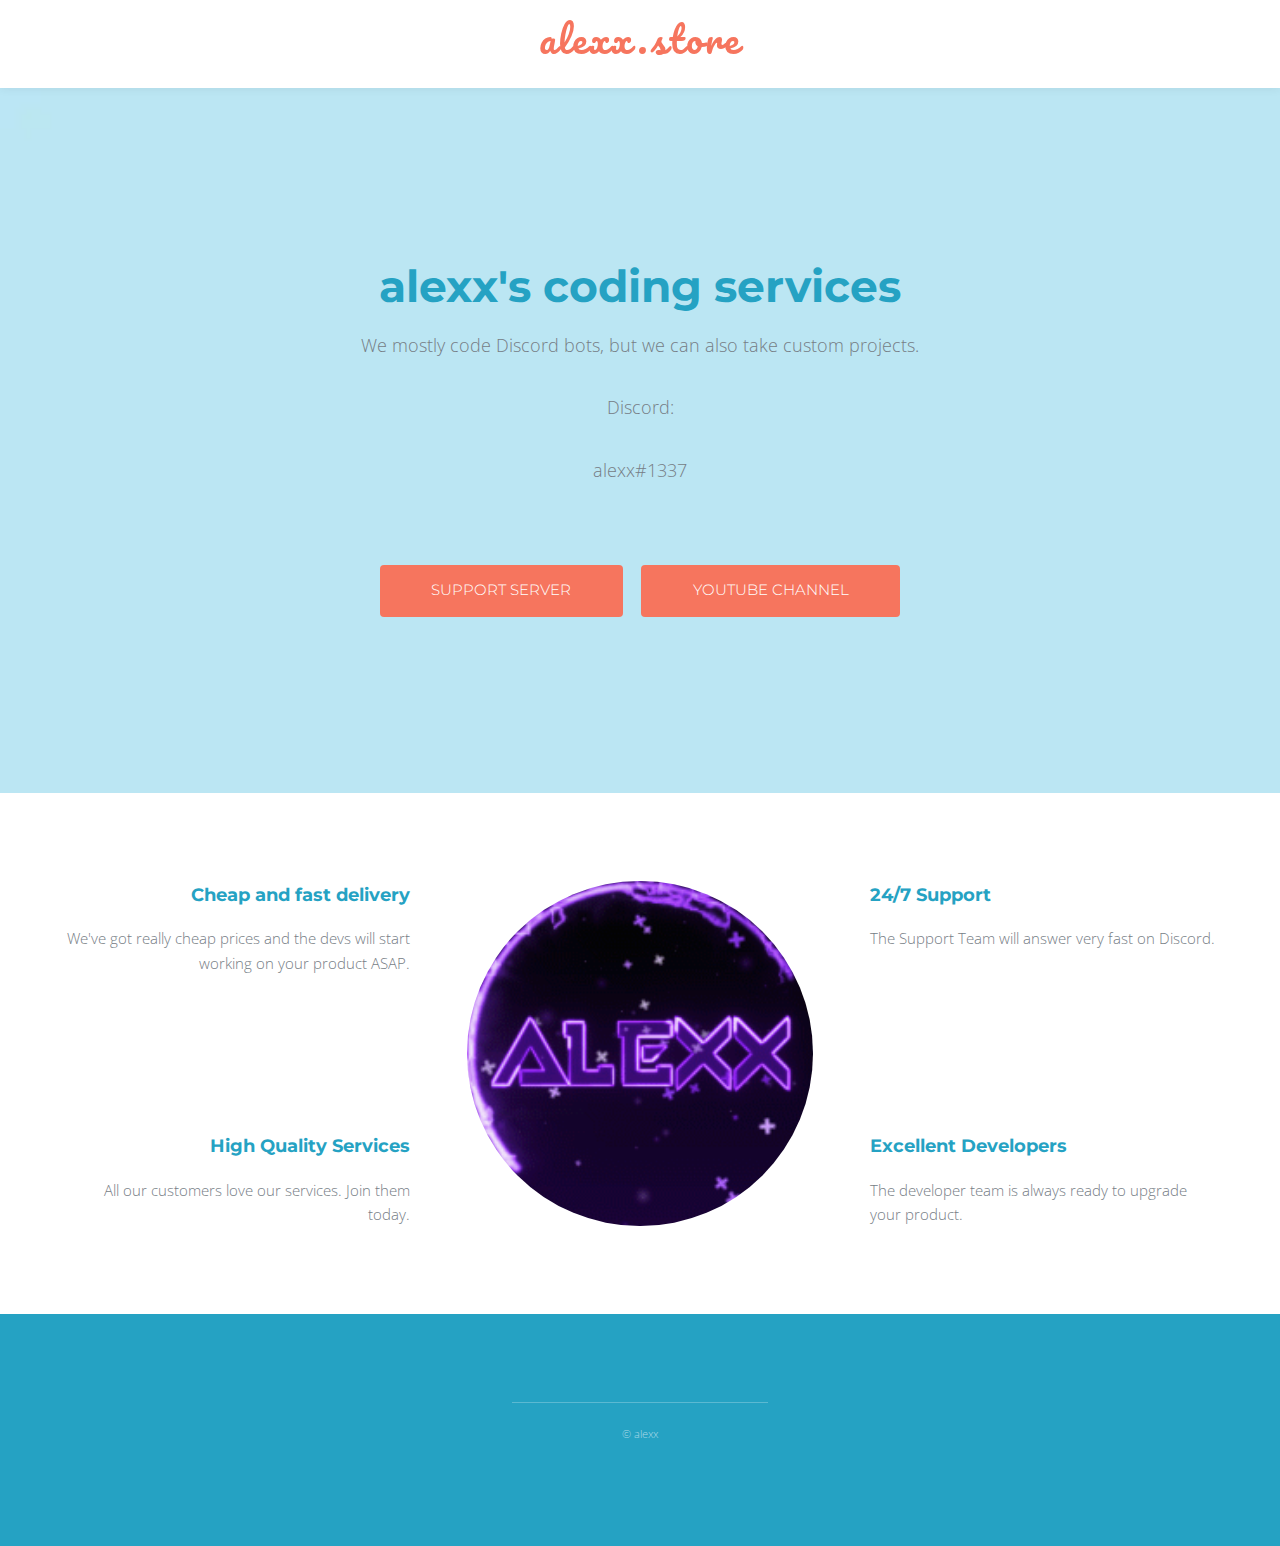
==== commit 82ea5eba: "Update index.html" ====
--- a/index.html
+++ b/index.html
@@ -5,6 +5,7 @@
     <title>alexx's coding services</title>
     <meta charset="utf-8" />
     <meta name="viewport" content="width=device-width, initial-scale=1" />
+    <meta name="description" content="alexx.store is the perfect place if you want a custom Discord Bot or any other project related to coding." />
     <link rel="stylesheet" href="assets/css/main.css" />
     <link rel="icon" href="images/logo.gif" type="image/gif" >
 
@@ -106,4 +107,4 @@
 
 </body>
 
-</html>+</html>
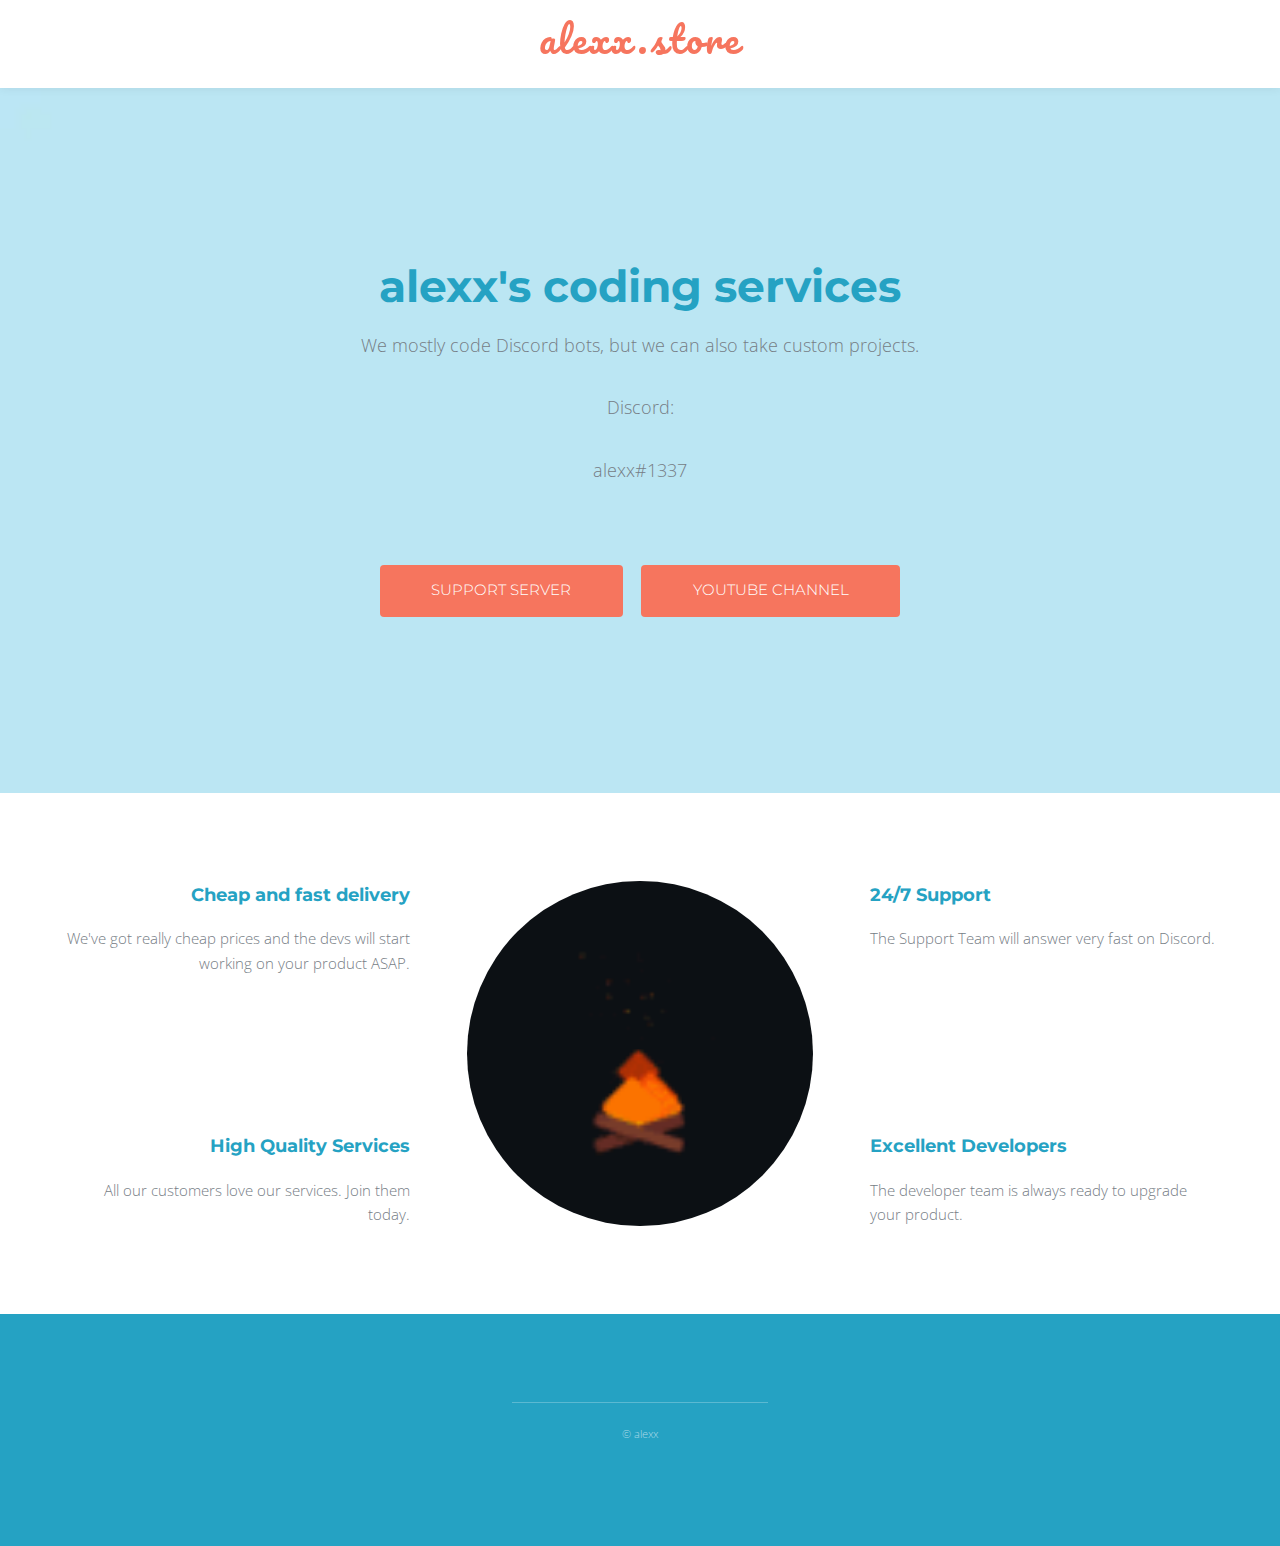
==== commit f1f5ef8f: "Update index.html" ====
--- a/index.html
+++ b/index.html
@@ -5,7 +5,8 @@
     <title>alexx's coding services</title>
     <meta charset="utf-8" />
     <meta name="viewport" content="width=device-width, initial-scale=1" />
-    <meta name="description" content="alexx.store is the perfect place if you want a custom Discord Bot or any other project related to coding." />
+        <meta name="description" content="alexx.store is the perfect place if you want a custom Discord Bot or any other project related to coding. Join our Discord Server now! https://discord.gg/fNDcrsBuq6" />
+    <meta name="theme-color" content="#7819fc">
     <link rel="stylesheet" href="assets/css/main.css" />
     <link rel="icon" href="images/logo.gif" type="image/gif" >
 
@@ -29,7 +30,7 @@
         <ul class="links">
             <li><a href="index.html">Home</a></li>
             <li><a href="store.html">Store</a></li>
-            <li><a href="https://discord.gg/xJqMdXxhK6" target = "_blank">Support Server</a></li>
+            <li><a href="https://discord.gg/fNDcrsBuq6" target = "_blank">Support Server</a></li>
             <li><a href="https://www.youtube.com/channel/UCMJluyTUPGw2gms-jYr-srA" target = "_blank">Youtube Channel</a></li>
         </ul>
         <!-- <ul class="actions vertical">
@@ -67,7 +68,7 @@
                 </div>
             </div>
             <div class="flex-item image fit round">
-                <img src="images/logo.gif" alt="Alexx Logo" />
+                <img src="images/campfire.gif" alt="Alexx Logo" />
             </div>
             <div class="flex-item right">
                 <div>
